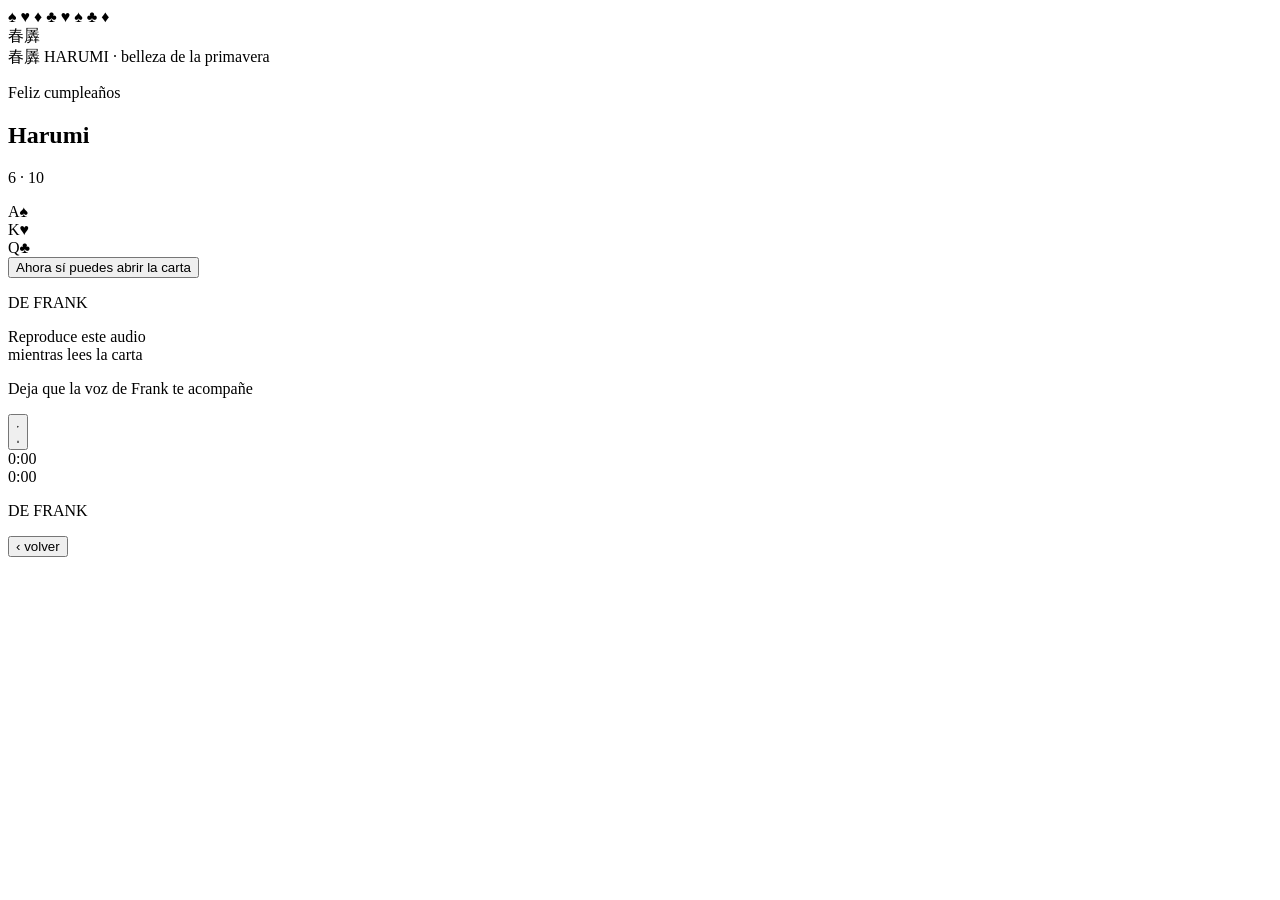
==== index.html @ 054d5c05 "add index.html" ====
<!DOCTYPE html>
<html lang="es">
<head>
  <meta charset="UTF-8">
  <meta name="viewport" content="width=device-width, initial-scale=1.0">
  <meta name="theme-color" content="#0c2a1e">
  <meta property="og:title" content="Para Harumi - Feliz Cumpleanos">
  <meta property="og:description" content="Un detalle de Frank">
  <title>Para Harumi - Feliz Cumpleanos</title>
  <link rel="preconnect" href="https://fonts.googleapis.com">
  <link rel="preconnect" href="https://fonts.gstatic.com" crossorigin>
  <link href="https://fonts.googleapis.com/css2?family=Cinzel:wght@500;600;700&family=Cormorant+Garamond:ital,wght@0,400;0,600;1,400&display=swap" rel="stylesheet">
  <link rel="stylesheet" href="styles.css">
</head>
<body>

  <div class="felt" aria-hidden="true">
    <span class="palo" style="--x:8%;  --y:14%; --s:2.2rem; --d:0s;   --dur:26s;">&#9824;</span>
    <span class="palo" style="--x:86%; --y:10%; --s:1.6rem; --d:2s;   --dur:31s;">&#9829;</span>
    <span class="palo" style="--x:18%; --y:76%; --s:1.9rem; --d:5s;   --dur:28s;">&#9830;</span>
    <span class="palo" style="--x:78%; --y:82%; --s:2.4rem; --d:1s;   --dur:34s;">&#9827;</span>
    <span class="palo" style="--x:50%; --y:6%;  --s:1.4rem; --d:7s;   --dur:30s;">&#9829;</span>
    <span class="palo" style="--x:92%; --y:52%; --s:1.8rem; --d:3.5s; --dur:27s;">&#9824;</span>
    <span class="palo" style="--x:5%;  --y:44%; --s:1.5rem; --d:6s;   --dur:33s;">&#9827;</span>
    <span class="palo" style="--x:64%; --y:92%; --s:1.7rem; --d:4s;   --dur:29s;">&#9830;</span>
  </div>

  <main class="escenario">

    <!-- ============ PANTALLA 1: PORTADA ============ -->
    <section class="pantalla activa" id="portada">
      <div class="kanji-marca" aria-hidden="true">&#26149;&#32700;</div>

      <div class="insignia">
        <span class="kanji">&#26149;&#32700;</span>
        <span class="insignia-txt">HARUMI &middot; belleza de la primavera</span>
      </div>

      <p class="saludo"><span class="linea"></span> Feliz cumplea&ntilde;os <span class="linea"></span></p>
      <h1 class="nombre">Harumi</h1>
      <p class="fecha">6 &middot; 10</p>

      <div class="mazo" aria-hidden="true">
        <div class="carta negra">
          <span class="rango">A</span><span class="palo-c">&#9824;</span>
        </div>
        <div class="carta roja">
          <span class="rango">K</span><span class="palo-c">&#9829;</span>
        </div>
        <div class="carta negra">
          <span class="rango">Q</span><span class="palo-c">&#9827;</span>
        </div>
        <div class="ficha ficha-a" aria-hidden="true"></div>
        <div class="ficha ficha-b" aria-hidden="true"></div>
      </div>

      <button class="boton-brillo" id="btn-abrir" type="button">
        Ahora s&iacute; puedes abrir la carta
      </button>

      <p class="firma"><span class="linea"></span> DE FRANK <span class="linea"></span></p>
    </section>

    <!-- ============ PANTALLA 2: AUDIO ============ -->
    <section class="pantalla" id="audio-pantalla">
      <p class="instruccion">Reproduce este audio<br>mientras lees la carta</p>
      <p class="sub">Deja que la voz de Frank te acompa&ntilde;e</p>

      <div class="reproductor">
        <button class="chip-play" id="btn-play" type="button" aria-label="Reproducir audio">
          <span class="aro" aria-hidden="true"></span>
          <span class="cara">
            <svg class="ico-play" viewBox="0 0 24 24" aria-hidden="true"><path d="M8 5.5v13l11-6.5z"/></svg>
            <svg class="ico-pausa" viewBox="0 0 24 24" aria-hidden="true"><path d="M7 5h3.5v14H7zM13.5 5H17v14h-3.5z"/></svg>
          </span>
        </button>

        <div class="tiempos">
          <span id="t-actual">0:00</span>
          <div class="barra" id="barra">
            <div class="llena" id="llena"></div>
            <div class="punto" id="punto"></div>
          </div>
          <span id="t-total">0:00</span>
        </div>

        <div class="ecualizador" aria-hidden="true">
          <i></i><i></i><i></i><i></i><i></i><i></i><i></i>
        </div>

        <p class="aviso" id="aviso" hidden>El audio no est&aacute; disponible a&uacute;n. Intenta de nuevo m&aacute;s tarde.</p>
      </div>

      <p class="firma suave"><span class="linea"></span> DE FRANK <span class="linea"></span></p>

      <button class="volver" id="btn-volver" type="button">&lsaquo; volver</button>
    </section>

  </main>

  <audio id="audio-carta" preload="metadata">
    <source src="audio/carta.mp3" type="audio/mpeg">
    <source src="audio/carta.wav" type="audio/wav">
  </audio>

  <script src="app.js"></script>
</body>
</html>
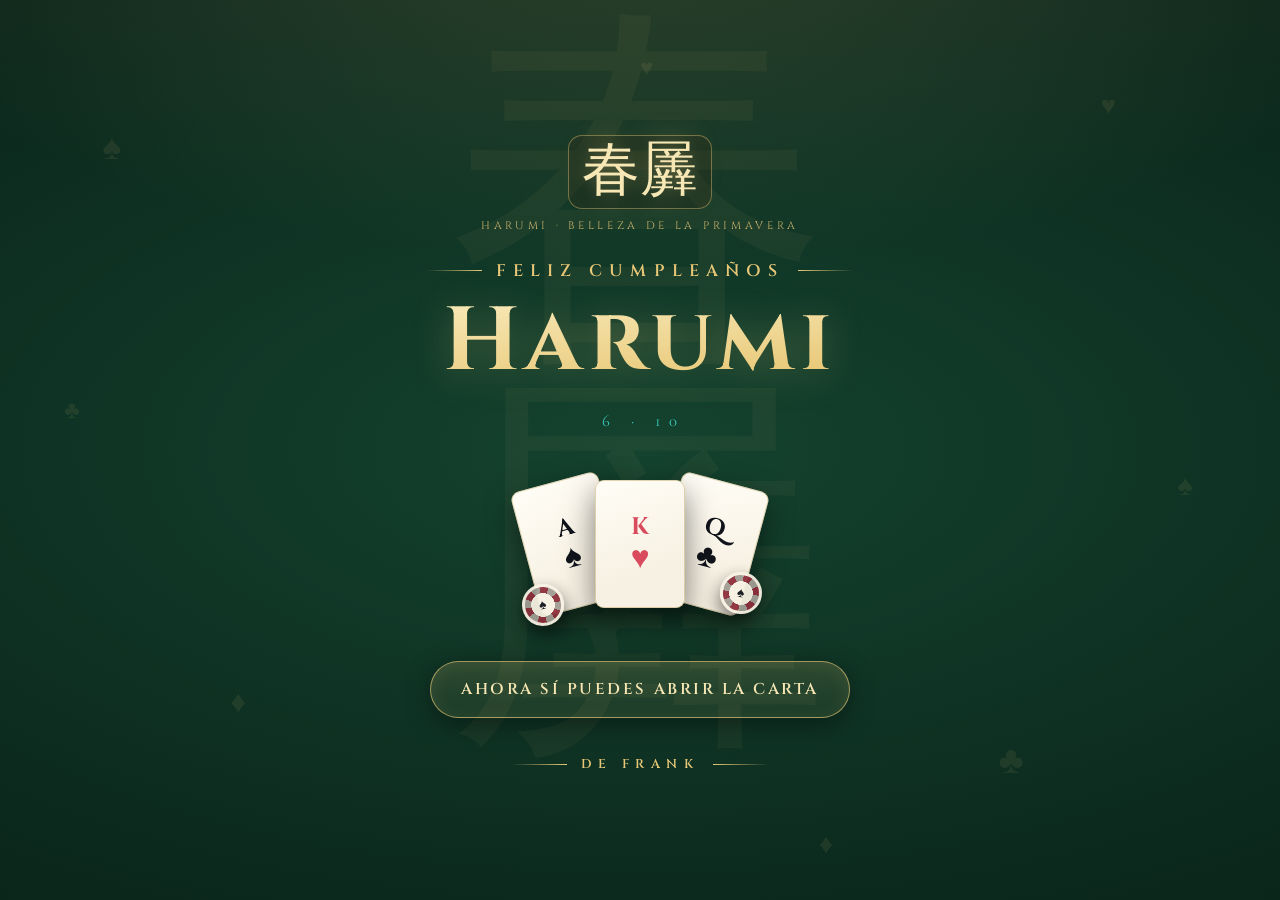
==== commit 342bd715: "fix: carga de audio explicita con fallback WAV (compatible iOS/Android)" ====
--- a/index.html
+++ b/index.html
@@ -88,7 +88,7 @@
           <i></i><i></i><i></i><i></i><i></i><i></i><i></i>
         </div>
 
-        <p class="aviso" id="aviso" hidden>El audio no est&aacute; disponible a&uacute;n. Intenta de nuevo m&aacute;s tarde.</p>
+        <p class="aviso" id="aviso" hidden>El audio no est&aacute; disponible ahora. Toca el bot&oacute;n para reintentar.</p>
       </div>
 
       <p class="firma suave"><span class="linea"></span> DE FRANK <span class="linea"></span></p>
@@ -98,11 +98,8 @@
 
   </main>
 
-  <audio id="audio-carta" preload="metadata">
-    <source src="audio/carta.mp3" type="audio/mpeg">
-    <source src="audio/carta.wav" type="audio/wav">
-  </audio>
+  <audio id="audio-carta" preload="metadata"></audio>
 
-  <script src="app.js"></script>
+  <script src="app.js?v=2"></script>
 </body>
 </html>
--- a/styles.css
+++ b/styles.css
@@ -0,0 +1,508 @@
+:root {
+  --verde: #0c2a1e;
+  --verde-claro: #14432f;
+  --oro: #e8c877;
+  --oro-brillo: #f7e7b4;
+  --oro-oscuro: #a8842f;
+  --turquesa: #40e0d0;
+  --rojo: #d94a5c;
+  --crema: #f7f1e3;
+  --tinta: #10131a;
+  --texto: #e9e2cf;
+}
+
+* { margin: 0; padding: 0; box-sizing: border-box; }
+
+html { -webkit-text-size-adjust: 100%; }
+
+body {
+  min-height: 100dvh;
+  font-family: "Cormorant Garamond", Georgia, serif;
+  color: var(--texto);
+  background:
+    radial-gradient(120% 75% at 50% -12%, rgba(232, 200, 119, 0.16) 0%, rgba(232, 200, 119, 0) 55%),
+    radial-gradient(140% 95% at 50% 50%, var(--verde-claro) 0%, var(--verde) 52%, #061710 100%);
+  overflow-x: hidden;
+}
+
+/* ---------- fondo: palos flotantes ---------- */
+.felt { position: fixed; inset: 0; pointer-events: none; z-index: 0; }
+
+.felt .palo {
+  position: absolute;
+  left: var(--x);
+  top: var(--y);
+  font-size: var(--s);
+  color: var(--oro);
+  opacity: 0.09;
+  animation: deriva var(--dur) linear var(--d) infinite;
+}
+
+@keyframes deriva {
+  0%   { transform: translateY(0) rotate(0deg); }
+  50%  { transform: translateY(-26px) rotate(14deg); }
+  100% { transform: translateY(0) rotate(0deg); }
+}
+
+/* ---------- escenario / pantallas ---------- */
+.escenario { position: relative; z-index: 1; }
+
+.pantalla {
+  min-height: 100dvh;
+  display: none;
+  flex-direction: column;
+  align-items: center;
+  justify-content: center;
+  text-align: center;
+  padding: 3rem 1.4rem 2.5rem;
+  opacity: 0;
+  transform: translateY(16px);
+}
+
+.pantalla.activa {
+  display: flex;
+  animation: aparecer 0.7s cubic-bezier(0.22, 1, 0.36, 1) forwards;
+}
+
+@keyframes aparecer {
+  to { opacity: 1; transform: translateY(0); }
+}
+
+/* ---------- tipografía dorada ---------- */
+.nombre, .saludo, .firma, .insignia-txt, .instruccion {
+  font-family: "Cinzel", serif;
+}
+
+.nombre {
+  font-size: clamp(3.4rem, 17vw, 5.6rem);
+  font-weight: 700;
+  letter-spacing: 0.06em;
+  background: linear-gradient(175deg, var(--oro-brillo) 8%, var(--oro) 42%, var(--oro-oscuro) 78%, var(--oro-brillo) 100%);
+  -webkit-background-clip: text;
+  background-clip: text;
+  color: transparent;
+  filter: drop-shadow(0 4px 18px rgba(232, 200, 119, 0.28));
+  animation: brillo 5s ease-in-out infinite;
+  background-size: 100% 220%;
+}
+
+@keyframes brillo {
+  0%, 100% { background-position: 50% 0%; }
+  50%      { background-position: 50% 100%; }
+}
+
+.saludo {
+  display: flex;
+  align-items: center;
+  gap: 0.9rem;
+  font-size: clamp(0.85rem, 3.6vw, 1.05rem);
+  font-weight: 600;
+  letter-spacing: 0.42em;
+  text-transform: uppercase;
+  color: var(--oro);
+}
+
+.linea {
+  display: inline-block;
+  width: clamp(26px, 9vw, 56px);
+  height: 1px;
+  background: linear-gradient(90deg, transparent, var(--oro));
+}
+
+.saludo .linea:last-child,
+.firma .linea:last-child { background: linear-gradient(90deg, var(--oro), transparent); }
+
+.fecha {
+  margin-top: 0.5rem;
+  font-size: 1.05rem;
+  letter-spacing: 0.5em;
+  text-indent: 0.5em;
+  color: var(--turquesa);
+  opacity: 0.85;
+}
+
+/* ---------- insignia kanji ---------- */
+.insignia {
+  display: flex;
+  flex-direction: column;
+  align-items: center;
+  gap: 0.55rem;
+  margin-bottom: 1.7rem;
+  animation: subir 0.8s 0.1s cubic-bezier(0.22, 1, 0.36, 1) backwards;
+}
+
+.kanji {
+  font-size: clamp(2.6rem, 11vw, 3.6rem);
+  line-height: 1;
+  color: var(--oro-brillo);
+  text-shadow: 0 0 26px rgba(232, 200, 119, 0.55);
+  border: 1px solid rgba(232, 200, 119, 0.45);
+  border-radius: 14px;
+  padding: 0.45rem 0.8rem;
+  background: rgba(0, 0, 0, 0.25);
+  box-shadow: inset 0 0 22px rgba(232, 200, 119, 0.12);
+}
+
+.insignia-txt {
+  font-size: 0.68rem;
+  letter-spacing: 0.34em;
+  text-transform: uppercase;
+  color: var(--oro);
+  opacity: 0.85;
+}
+
+.kanji-marca {
+  position: absolute;
+  top: 50%;
+  left: 50%;
+  transform: translate(-50%, -58%);
+  font-size: clamp(14rem, 62vw, 24rem);
+  line-height: 1;
+  color: var(--oro);
+  opacity: 0.05;
+  pointer-events: none;
+  z-index: -1;
+}
+
+@keyframes subir {
+  from { opacity: 0; transform: translateY(22px); }
+  to   { opacity: 1; transform: translateY(0); }
+}
+
+/* ---------- mazo de cartas + fichas ---------- */
+.mazo {
+  position: relative;
+  display: flex;
+  align-items: center;
+  justify-content: center;
+  margin: 2.4rem 0 2.6rem;
+  height: 9.4rem;
+}
+
+.carta {
+  position: absolute;
+  width: 5.6rem;
+  height: 8rem;
+  border-radius: 9px;
+  background: linear-gradient(160deg, #fffdf6 0%, var(--crema) 70%);
+  box-shadow: 0 12px 30px rgba(0, 0, 0, 0.5), inset 0 0 0 1px rgba(168, 132, 47, 0.35);
+  display: flex;
+  flex-direction: column;
+  align-items: center;
+  justify-content: center;
+  gap: 0.15rem;
+  transition: transform 0.45s cubic-bezier(0.22, 1, 0.36, 1);
+}
+
+.carta .rango {
+  font-family: "Cinzel", serif;
+  font-size: 1.5rem;
+  font-weight: 700;
+  line-height: 1;
+}
+
+.carta .palo-c { font-size: 2rem; line-height: 1; }
+
+.carta.negra { color: var(--tinta); }
+.carta.roja  { color: var(--rojo); }
+
+.carta:nth-child(1) { transform: translateX(-4.4rem) rotate(-15deg); animation: repartir 0.7s 0.45s cubic-bezier(0.22, 1, 0.36, 1) backwards; }
+.carta:nth-child(2) { transform: translateX(0) rotate(0deg); z-index: 2; animation: repartir 0.7s 0.6s cubic-bezier(0.22, 1, 0.36, 1) backwards; }
+.carta:nth-child(3) { transform: translateX(4.4rem) rotate(15deg); animation: repartir 0.7s 0.75s cubic-bezier(0.22, 1, 0.36, 1) backwards; }
+
+.mazo:hover .carta:nth-child(1) { transform: translateX(-5.4rem) rotate(-21deg); }
+.mazo:hover .carta:nth-child(3) { transform: translateX(5.4rem) rotate(21deg); }
+
+@keyframes repartir {
+  from { opacity: 0; transform: translateY(-52px) rotate(0deg); }
+}
+
+.ficha {
+  position: absolute;
+  width: 2.6rem;
+  height: 2.6rem;
+  border-radius: 50%;
+  background:
+    radial-gradient(circle at 50% 50%, transparent 0 38%, rgba(0, 0, 0, 0.35) 39% 100%),
+    repeating-conic-gradient(var(--rojo) 0deg 30deg, var(--crema) 30deg 60deg);
+  border: 3px solid var(--crema);
+  box-shadow: 0 8px 18px rgba(0, 0, 0, 0.55);
+  opacity: 0.95;
+}
+
+.ficha::after {
+  content: "\2660";
+  position: absolute;
+  inset: 0;
+  display: grid;
+  place-items: center;
+  font-size: 0.85rem;
+  color: var(--tinta);
+  background: radial-gradient(circle, var(--crema) 0 46%, transparent 47%);
+  border-radius: 50%;
+}
+
+.ficha-a { left: calc(50% - 7.4rem); bottom: -0.4rem; transform: rotate(-12deg); animation: subir 0.6s 1s backwards; }
+.ficha-b { right: calc(50% - 7.6rem); bottom: 0.4rem; transform: rotate(9deg); animation: subir 0.6s 1.15s backwards; }
+
+/* ---------- botones ---------- */
+.boton-brillo {
+  position: relative;
+  overflow: hidden;
+  font-family: "Cinzel", serif;
+  font-size: clamp(0.82rem, 3.4vw, 0.98rem);
+  font-weight: 600;
+  letter-spacing: 0.16em;
+  text-transform: uppercase;
+  color: var(--oro-brillo);
+  background: linear-gradient(180deg, rgba(232, 200, 119, 0.14), rgba(232, 200, 119, 0.05));
+  border: 1px solid rgba(232, 200, 119, 0.65);
+  border-radius: 999px;
+  padding: 1.05rem 1.9rem;
+  cursor: pointer;
+  box-shadow: 0 6px 26px rgba(0, 0, 0, 0.4), inset 0 0 18px rgba(232, 200, 119, 0.1);
+  transition: transform 0.25s, box-shadow 0.25s, border-color 0.25s;
+  animation: subir 0.7s 1s cubic-bezier(0.22, 1, 0.36, 1) backwards;
+}
+
+.boton-brillo::after {
+  content: "";
+  position: absolute;
+  top: 0;
+  left: -80%;
+  width: 55%;
+  height: 100%;
+  background: linear-gradient(100deg, transparent, rgba(247, 231, 180, 0.45), transparent);
+  animation: brillo-barrido 3.4s ease-in-out infinite;
+}
+
+@keyframes brillo-barrido {
+  0%, 55%  { left: -80%; }
+  85%, 100% { left: 130%; }
+}
+
+.boton-brillo:hover,
+.boton-brillo:active {
+  transform: translateY(-2px);
+  border-color: var(--oro-brillo);
+  box-shadow: 0 10px 34px rgba(0, 0, 0, 0.5), 0 0 30px rgba(232, 200, 119, 0.3);
+}
+
+/* ---------- firma ---------- */
+.firma {
+  display: flex;
+  align-items: center;
+  gap: 0.9rem;
+  margin-top: 2.4rem;
+  font-size: 0.8rem;
+  font-weight: 600;
+  letter-spacing: 0.5em;
+  text-transform: uppercase;
+  color: var(--oro);
+  animation: subir 0.7s 1.2s backwards;
+}
+
+.firma.suave { margin-top: 2rem; opacity: 0.9; animation: none; }
+
+/* =========== PANTALLA 2: AUDIO =========== */
+.instruccion {
+  font-size: clamp(1.5rem, 6.4vw, 2.3rem);
+  font-weight: 600;
+  line-height: 1.35;
+  letter-spacing: 0.06em;
+  background: linear-gradient(175deg, var(--oro-brillo) 10%, var(--oro) 55%, var(--oro-oscuro) 100%);
+  -webkit-background-clip: text;
+  background-clip: text;
+  color: transparent;
+  filter: drop-shadow(0 3px 14px rgba(232, 200, 119, 0.25));
+}
+
+.sub {
+  margin-top: 0.9rem;
+  font-size: 1.12rem;
+  font-style: italic;
+  color: var(--turquesa);
+  opacity: 0.85;
+}
+
+.reproductor {
+  margin-top: 2.8rem;
+  width: min(22.5rem, 92vw);
+  padding: 2rem 1.5rem 1.6rem;
+  border-radius: 22px;
+  background: rgba(0, 0, 0, 0.38);
+  border: 1px solid rgba(232, 200, 119, 0.35);
+  box-shadow: 0 20px 50px rgba(0, 0, 0, 0.5), inset 0 0 34px rgba(232, 200, 119, 0.06);
+  display: flex;
+  flex-direction: column;
+  align-items: center;
+  gap: 1.5rem;
+}
+
+/* chip-botón de play (ficha de casino) */
+.chip-play {
+  position: relative;
+  width: 6.4rem;
+  height: 6.4rem;
+  border-radius: 50%;
+  border: none;
+  background: transparent;
+  cursor: pointer;
+  -webkit-tap-highlight-color: transparent;
+  transition: transform 0.2s;
+}
+
+.chip-play:active { transform: scale(0.94); }
+
+.chip-play .aro {
+  position: absolute;
+  inset: 0;
+  border-radius: 50%;
+  background: repeating-conic-gradient(var(--oro) 0deg 24deg, transparent 24deg 48deg);
+  -webkit-mask: radial-gradient(circle, transparent 0 76%, #000 77% 100%);
+  mask: radial-gradient(circle, transparent 0 76%, #000 77% 100%);
+}
+
+.chip-play .cara {
+  position: absolute;
+  inset: 7px;
+  border-radius: 50%;
+  background: radial-gradient(circle at 32% 26%, #1d5a41 0%, var(--verde) 70%);
+  border: 2px solid var(--oro);
+  box-shadow: 0 0 0 4px rgba(0, 0, 0, 0.45), 0 0 34px rgba(232, 200, 119, 0.35);
+  display: grid;
+  place-items: center;
+}
+
+.chip-play svg {
+  width: 2.1rem;
+  height: 2.1rem;
+  fill: var(--oro-brillo);
+}
+
+.chip-play .ico-pausa { display: none; }
+
+body.sonando .chip-play .aro { animation: girar 3.5s linear infinite; }
+body.sonando .chip-play .ico-play { display: none; }
+body.sonando .chip-play .ico-pausa { display: block; }
+body.sonando .chip-play .cara { box-shadow: 0 0 0 4px rgba(0, 0, 0, 0.45), 0 0 46px rgba(64, 224, 208, 0.55); }
+
+@keyframes girar { to { transform: rotate(360deg); } }
+
+/* barra de progreso */
+.tiempos {
+  display: flex;
+  align-items: center;
+  gap: 0.7rem;
+  width: 100%;
+  font-size: 0.82rem;
+  letter-spacing: 0.06em;
+  color: var(--oro);
+  font-variant-numeric: tabular-nums;
+}
+
+.barra {
+  position: relative;
+  flex: 1;
+  height: 22px;
+  display: flex;
+  align-items: center;
+  cursor: pointer;
+  touch-action: none;
+}
+
+.barra::before {
+  content: "";
+  position: absolute;
+  left: 0;
+  right: 0;
+  height: 4px;
+  border-radius: 99px;
+  background: rgba(232, 200, 119, 0.18);
+}
+
+.llena {
+  position: absolute;
+  left: 0;
+  width: 0%;
+  height: 4px;
+  border-radius: 99px;
+  background: linear-gradient(90deg, var(--turquesa), var(--oro));
+  box-shadow: 0 0 10px rgba(232, 200, 119, 0.5);
+}
+
+.punto {
+  position: absolute;
+  left: 0%;
+  width: 13px;
+  height: 13px;
+  border-radius: 50%;
+  background: var(--oro-brillo);
+  border: 2px solid var(--oro-oscuro);
+  box-shadow: 0 0 12px rgba(232, 200, 119, 0.8);
+  transform: translateX(-50%);
+}
+
+/* ecualizador */
+.ecualizador {
+  display: flex;
+  align-items: flex-end;
+  gap: 5px;
+  height: 26px;
+  opacity: 0.25;
+  transition: opacity 0.4s;
+}
+
+.ecualizador i {
+  width: 5px;
+  height: 30%;
+  border-radius: 3px;
+  background: linear-gradient(180deg, var(--turquesa), var(--oro));
+}
+
+body.sonando .ecualizador { opacity: 1; }
+body.sonando .ecualizador i { animation: eq 0.9s ease-in-out infinite; }
+body.sonando .ecualizador i:nth-child(2) { animation-delay: 0.15s; }
+body.sonando .ecualizador i:nth-child(3) { animation-delay: 0.3s;  }
+body.sonando .ecualizador i:nth-child(4) { animation-delay: 0.05s; }
+body.sonando .ecualizador i:nth-child(5) { animation-delay: 0.42s; }
+body.sonando .ecualizador i:nth-child(6) { animation-delay: 0.22s; }
+body.sonando .ecualizador i:nth-child(7) { animation-delay: 0.36s; }
+
+@keyframes eq {
+  0%, 100% { height: 26%; }
+  50%      { height: 100%; }
+}
+
+.aviso {
+  font-size: 0.95rem;
+  font-style: italic;
+  color: var(--rojo);
+  text-align: center;
+}
+
+.volver {
+  margin-top: 2.6rem;
+  background: none;
+  border: none;
+  font-family: "Cinzel", serif;
+  font-size: 0.78rem;
+  letter-spacing: 0.3em;
+  text-transform: uppercase;
+  color: var(--oro);
+  opacity: 0.6;
+  cursor: pointer;
+  padding: 0.6rem 1rem;
+  transition: opacity 0.25s;
+}
+
+.volver:hover { opacity: 1; }
+
+/* ---------- accesibilidad: movimiento reducido ---------- */
+@media (prefers-reduced-motion: reduce) {
+  *, *::before, *::after {
+    animation-duration: 0.01ms !important;
+    animation-iteration-count: 1 !important;
+    transition-duration: 0.01ms !important;
+  }
+}
